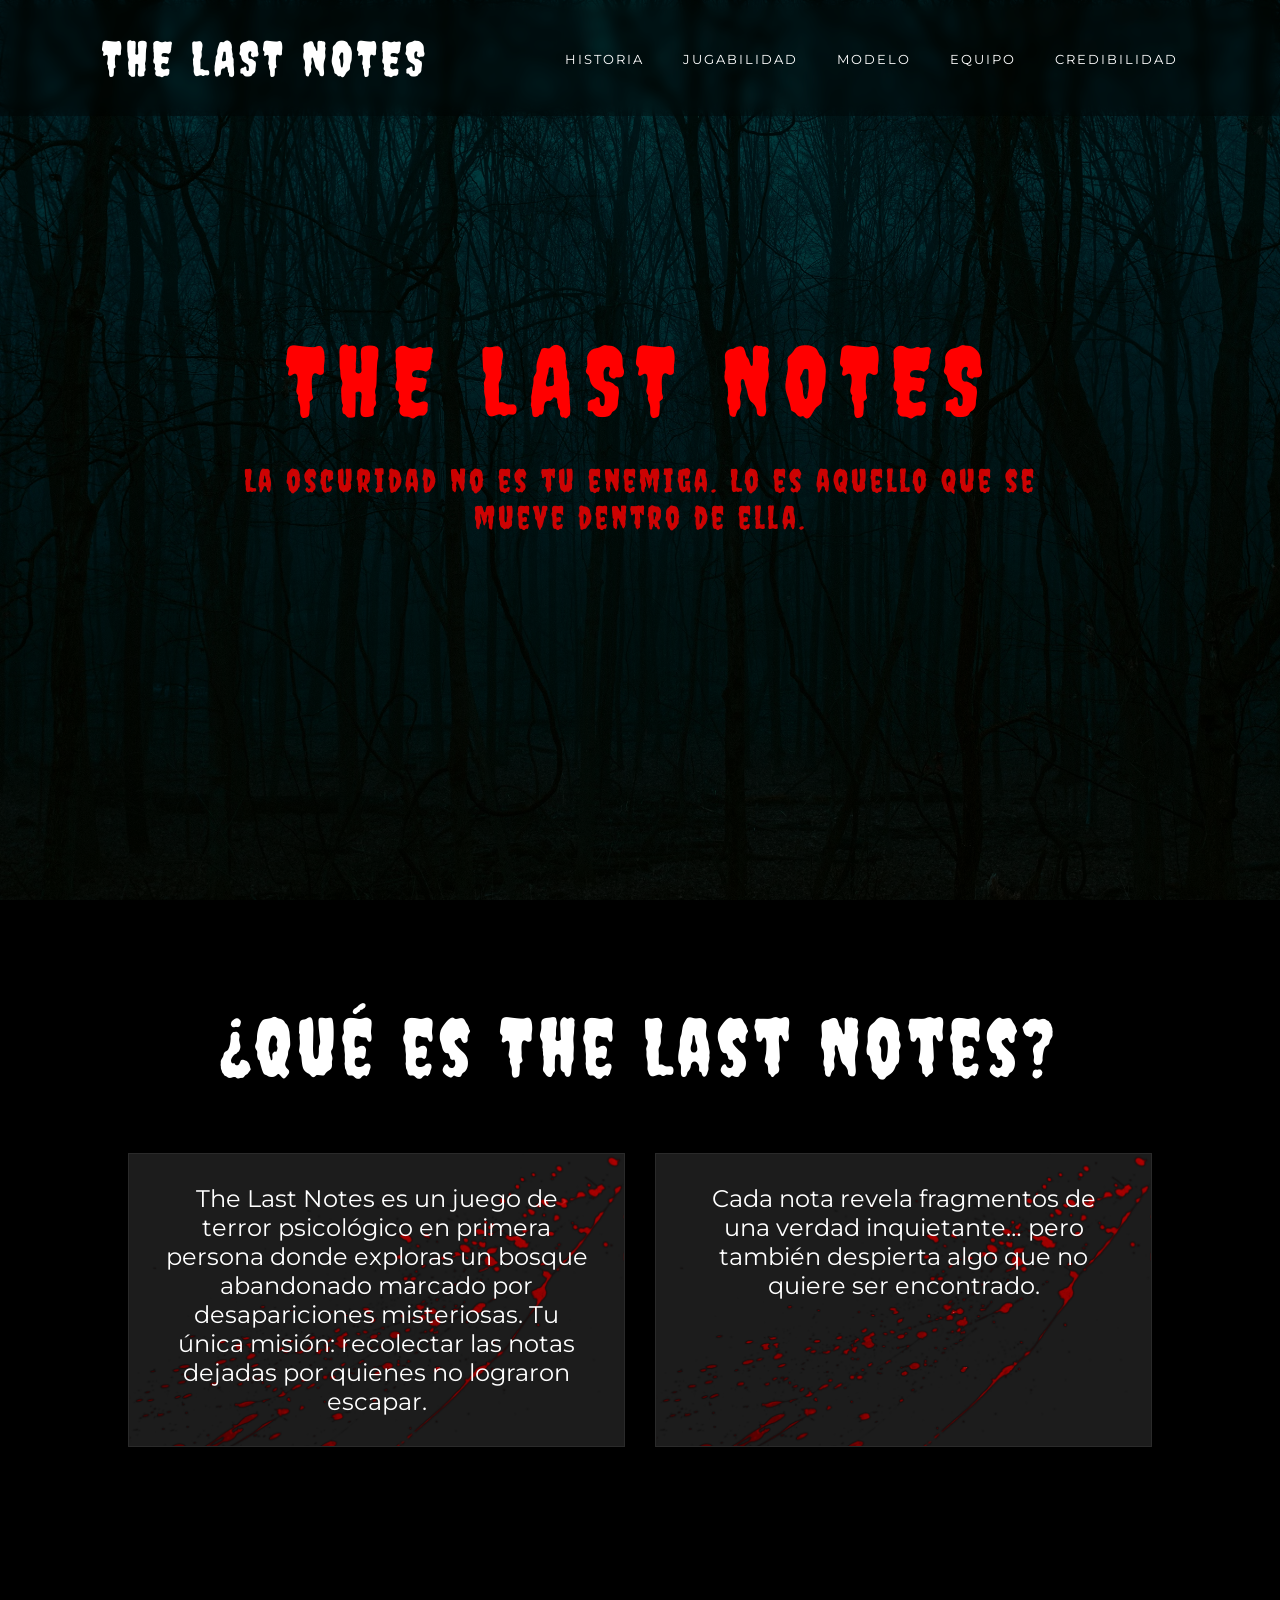
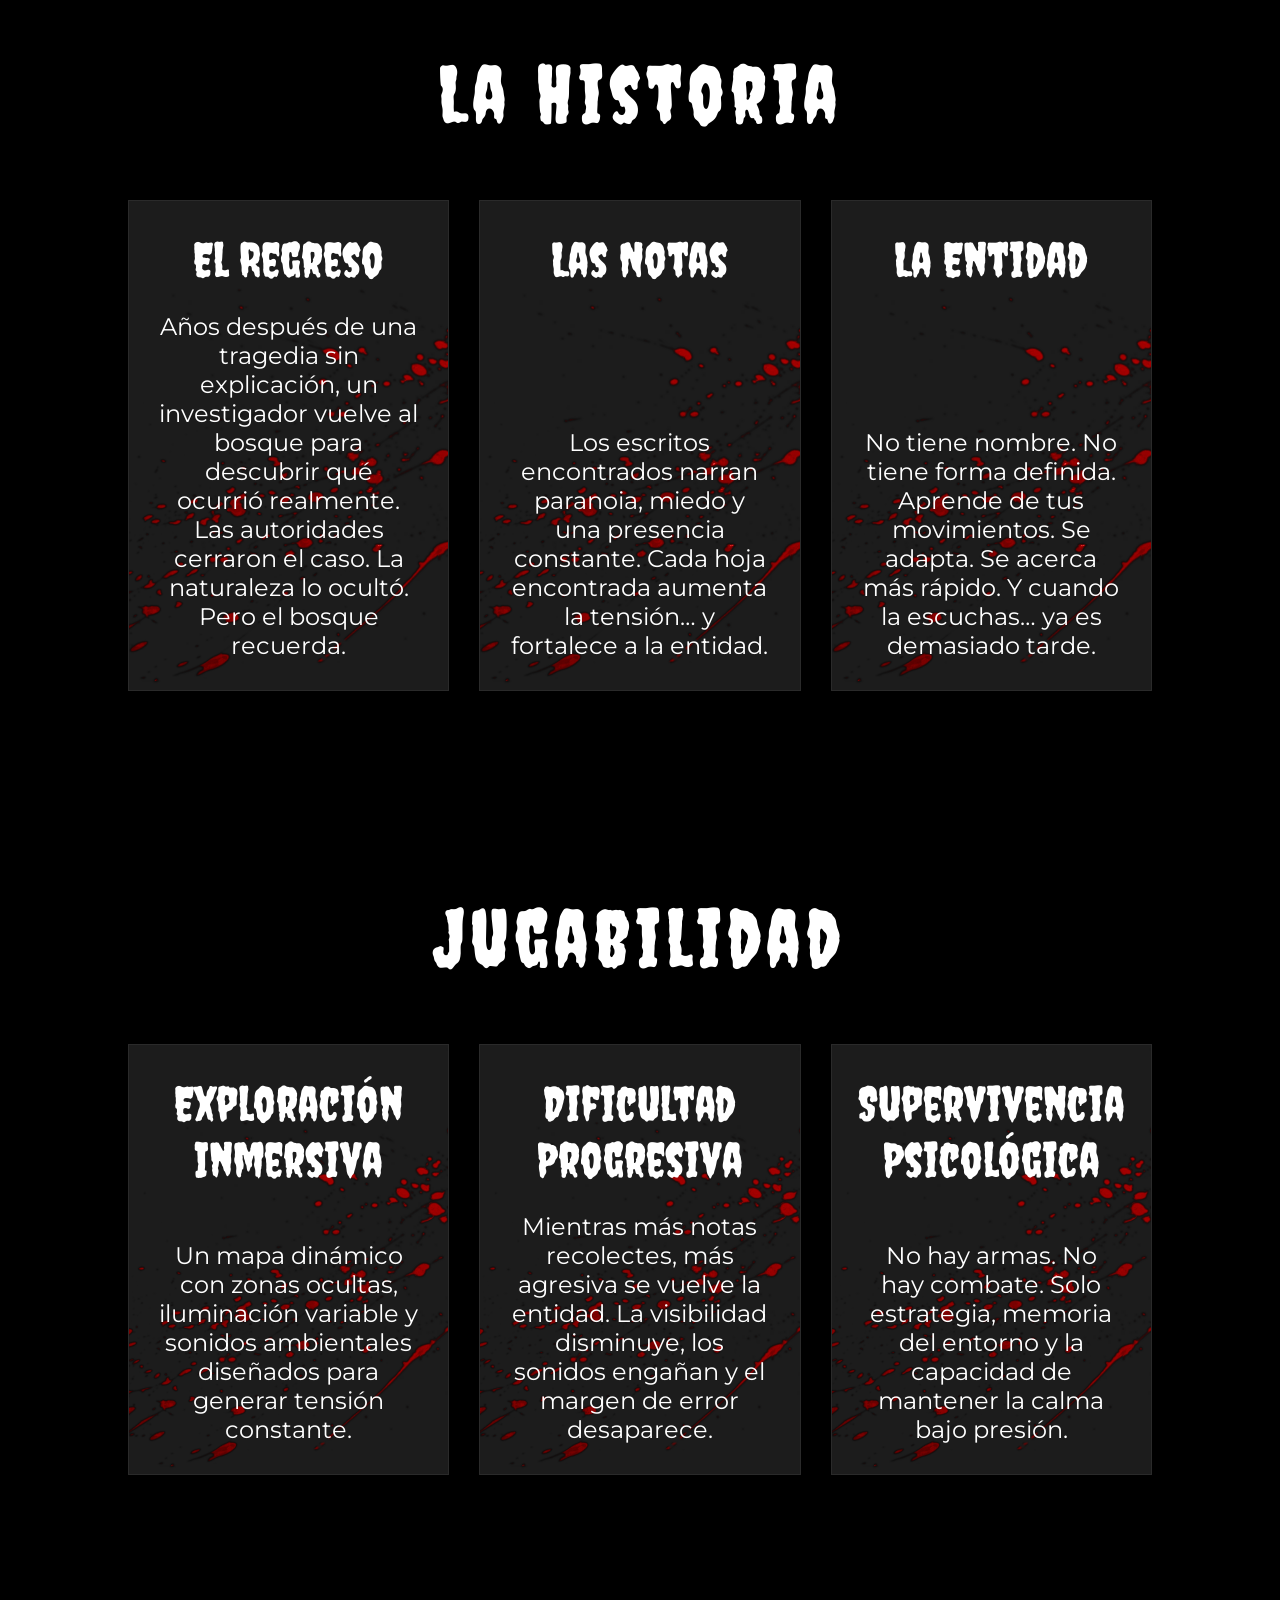
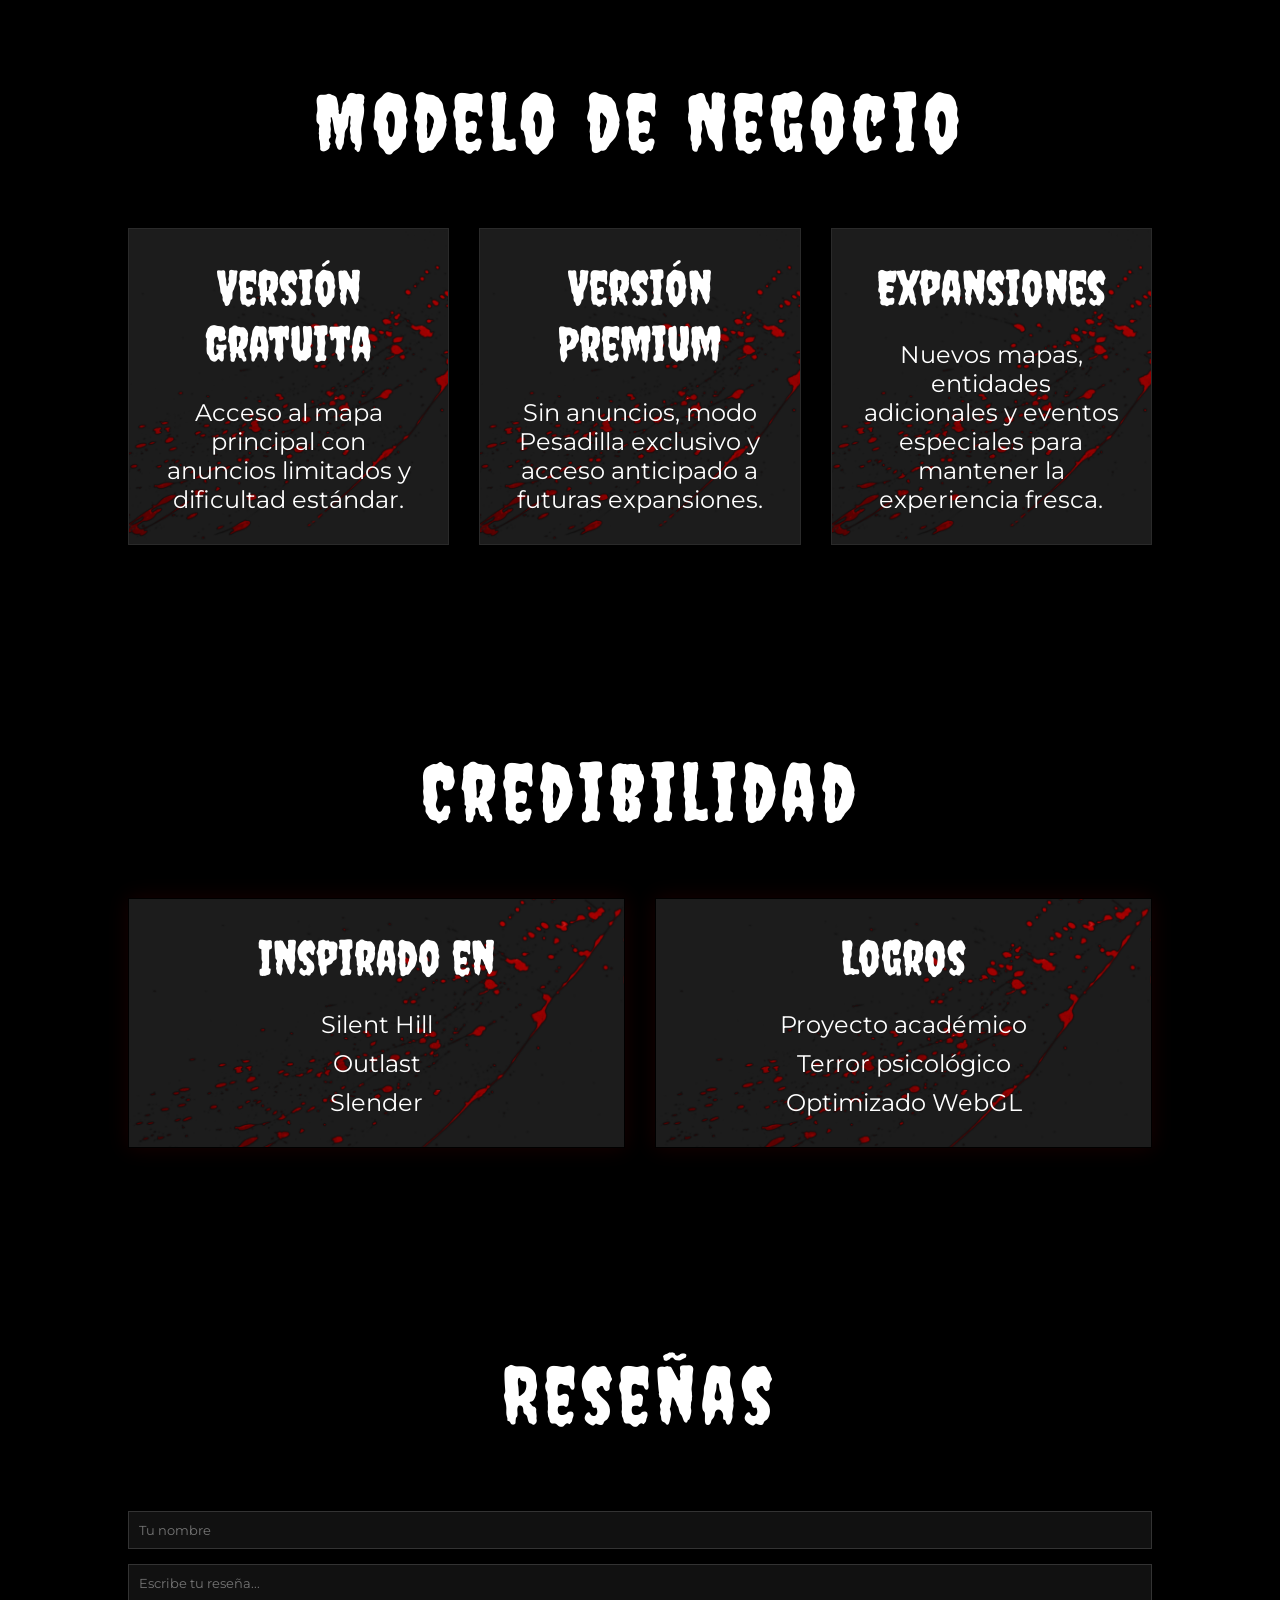
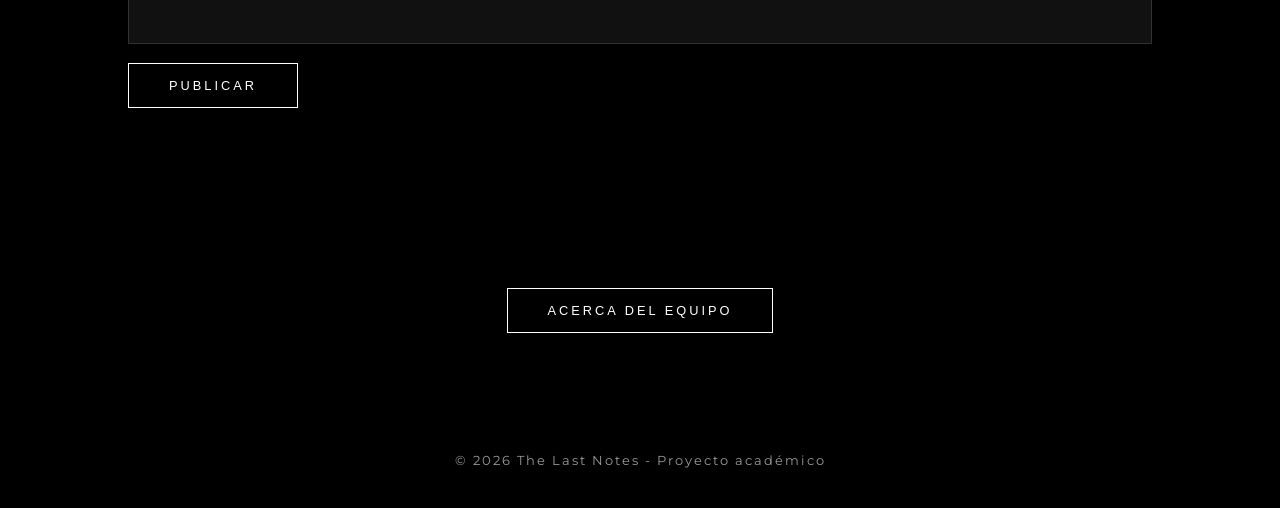
==== index.html @ f137c9f4 "Add files via upload" ====
<!DOCTYPE html>
<html lang="es">
<head>
    <meta charset="UTF-8">
    <title>The Last Notes</title>
    <meta name="viewport" content="width=device-width, initial-scale=1.0">

    <!-- Google Fonts -->
    <link href="https://fonts.googleapis.com/css2?family=Creepster&family=Montserrat:wght@300;400;700&display=swap" rel="stylesheet">

    <!-- CSS -->
    <link rel="stylesheet" href="styles.css">
</head>

<body>

<!-- NAVBAR -->
<nav class="navbar">
    <div class="logo">THE LAST NOTES</div>
    <div class="nav-links">
        <a href="#historia">Historia</a>
        <a href="#jugabilidad">Jugabilidad</a>
        <a href="#modelo">Modelo</a>
        <a href="about.html">Equipo</a>
        <a href="#credibilidad">Credibilidad</a>
    </div>
</nav>

<!-- HERO -->
<header class="hero">
    <div class="overlay"></div>
    <div class="hero-content">
        <h1>The Last Notes</h1>
        <p>La oscuridad no es tu enemiga. Lo es aquello que se mueve dentro de ella.</p>
    
    </div>
</header>

<!-- SECCIONES -->
<section>
    <h2>¿Qué es The Last Notes?</h2>
    <div class="cards">
        <div class="card">
            <p>The Last Notes es un juego de terror psicológico en primera persona 
                donde exploras un bosque abandonado marcado por desapariciones misteriosas. 
                Tu única misión: recolectar las notas dejadas por quienes no lograron escapar.</p>
        </div>
        <div class="card">
            <p>Cada nota revela fragmentos de una verdad inquietante… pero también despierta 
                algo que no quiere ser encontrado.
</p>
        </div>
    </div>
</section>

<section id="historia">
    <h2>La Historia</h2>
    <div class="cards">
        <div class="card">
            <h3>El Regreso</h3>
            <p>Años después de una tragedia sin explicación, un investigador vuelve al bosque 
                para descubrir qué ocurrió realmente. Las autoridades cerraron el caso. 
                La naturaleza lo ocultó. Pero el bosque recuerda.
</p>
        </div>
        <div class="card">
            <h3>Las Notas</h3>
            <p>Los escritos encontrados narran paranoia, miedo y una presencia constante. 
                Cada hoja encontrada aumenta la tensión… y fortalece a la entidad.
</p>
        </div>
        <div class="card">
            <h3>La Entidad</h3>
            <p>No tiene nombre. No tiene forma definida. Aprende de tus movimientos. 
                Se adapta. Se acerca más rápido. Y cuando la escuchas… ya es demasiado tarde.
</p>
        </div>
    </div>
</section>

<section id="jugabilidad">
    <h2>Jugabilidad</h2>
    <div class="cards">
        <div class="card">
            <h3>Exploración Inmersiva</h3>
            <p>
                Un mapa dinámico con zonas ocultas, iluminación variable y sonidos ambientales 
                diseñados para generar tensión constante.
            </p>
        </div>
        <div class="card">
            <h3>Dificultad Progresiva</h3>
            <p>
                Mientras más notas recolectes, más agresiva se vuelve la entidad. 
                La visibilidad disminuye, los sonidos engañan y el margen de error desaparece.
            </p>
        </div>
        <div class="card">
            <h3>Supervivencia Psicológica</h3>
            <p>
                No hay armas. No hay combate. Solo estrategia, memoria del entorno 
                y la capacidad de mantener la calma bajo presión.
            </p>
        </div>
    </div>
</section>

<section id="modelo">
    <h2>Modelo de Negocio</h2>
    <div class="cards">
        <div class="card"><h3>Versión Gratuita</h3> 
            <p>
                Acceso al mapa principal con anuncios limitados y dificultad estándar.
            </p>
</div>
        <div class="card"><h3>Versión Premium</h3>
             <p>
                Sin anuncios, modo Pesadilla exclusivo y acceso anticipado 
                a futuras expansiones.
            </p>
</div>
        <div class="card"><h3>Expansiones</h3> 
            <p>
                Nuevos mapas, entidades adicionales y eventos especiales 
                para mantener la experiencia fresca.
            </p>
</div>
    </div>
</section>

<section id="credibilidad">
    <h2>Credibilidad</h2>

    <div class="cards">
        <div class="card">
            <h3>Inspirado en</h3>
            <ul>
                <li>Silent Hill</li>
                <li>Outlast</li>
                <li>Slender</li>
            </ul>
        </div>

        <div class="card">
            <h3>Logros</h3>
            <ul>
                <li>Proyecto académico</li>
                <li>Terror psicológico</li>
                <li>Optimizado WebGL</li>
            </ul>
        </div>
    </div>
</section>
<section id="reviews-section">
    <h2>Reseñas</h2>

    <div class="reviews-box">

        <div id="reviews-container"></div>

        <input type="text" id="username" placeholder="Tu nombre">
        <textarea id="review-input" placeholder="Escribe tu reseña..."></textarea>

        <button onclick="addReview()" class="main-btn">
            Publicar
        </button>

    </div>
</section>

<!-- EQUIPO -->
<section class="team-btn-section">
    <a href="about.html">
        <button class="main-btn">Acerca del Equipo</button>
    </a>
</section>

<!-- FOOTER -->
<footer>
    © 2026 The Last Notes - Proyecto académico
</footer>

<!-- AUDIO -->
<audio id="bg-sound" loop>
    <source src="audio/SOUND.mp3" type="audio/mpeg">
</audio>

<!-- JS -->
<script>
/* SCROLL ANIMATION */
const cards = document.querySelectorAll('.card');

const observer = new IntersectionObserver(entries => {
    entries.forEach(entry => {
        if(entry.isIntersecting){
            entry.target.classList.add('show');
        } else {
            entry.target.classList.remove('show');
        }
    });
}, { threshold:0.2 });

cards.forEach(card => observer.observe(card));



/* AGREGAR RESEÑA */
function addReview(){
    const nameInput = document.getElementById("username");
    const reviewInput = document.getElementById("review-input");

    const name = nameInput.value.trim();
    const text = reviewInput.value.trim();

    if(name === "" || text === "") return;

    const review = { name, text };

    let reviews = JSON.parse(localStorage.getItem("reviews")) || [];
    reviews.push(review);
    localStorage.setItem("reviews", JSON.stringify(reviews));

    renderReviews();

    nameInput.value = "";
    reviewInput.value = "";
}

/* MOSTRAR RESEÑAS */
function renderReviews(){
    const container = document.getElementById("reviews-container");
    container.innerHTML = "";

    let reviews = JSON.parse(localStorage.getItem("reviews")) || [];

    reviews.forEach((review, index) => {
        const div = document.createElement("div");
        div.classList.add("review-item");

        div.innerHTML = `
            <p><strong>${review.name}:</strong> ${review.text}</p>
            <button onclick="deleteReview(${index})">Eliminar</button>
        `;

        container.appendChild(div);
    });
}

/* ELIMINAR */
function deleteReview(index){
    let reviews = JSON.parse(localStorage.getItem("reviews")) || [];

    reviews.splice(index, 1);

    localStorage.setItem("reviews", JSON.stringify(reviews));

    renderReviews();
}

/* CARGAR AL INICIO */
window.addEventListener("load", renderReviews);



</script>


</body>
</html>
---- styles.css ----
/* RESET */
*{
    margin:0;
    padding:0;
    box-sizing:border-box;
}

body{
    font-family: 'Montserrat', sans-serif;
    background:#000;
    color:#fff;
    overflow-x:hidden;
}

/* NAVBAR */
.navbar{
    position:fixed;
    width:100%;
    top:0;
    left:0;
    padding:30px 8%;
    display:flex;
    justify-content:space-between;
    align-items:center;
    z-index:1000;
    background:rgba(0,0,0,0.35);
    backdrop-filter: blur(6px);
}

.logo{
    font-family:'Creepster', cursive;
    font-size: 300%;
    letter-spacing:4px;
    color:#fff;
}


.nav-links a{
    margin-left:35px;
    text-decoration:none;
    color:#fff;
    font-size:0.8rem;
    letter-spacing:2px;
    text-transform:uppercase;
    transition:0.3s ease;
}

.nav-links a:hover{
    color:#ff0000;
}

/* HERO */
.hero{
    height:100vh;
    font-family:'Creepster', cursive;
    font: size 2.5rem;
    letter-spacing:4px;
    color:#ff0000;
    background:url("fondo.avif") center center / cover no-repeat;
    display:flex;
    justify-content:center;
    align-items:center;
    text-align:center;
    position:relative;
}


.overlay{
    position:absolute;
    width:100%;
    height:100%;
    background:rgba(0,0,0,0.7);
}

/* HERO CONTENT */
.hero-content{
    position:relative;
    z-index:2;
    max-width:900px;
    padding:0 20px;
    font-family:'Creepster', cursive;
}

.hero-content h1{
    font-size:600%;
    letter-spacing:12px;
    font-weight:300;
    text-transform:uppercase;
    margin-bottom:25px;
    
}


.hero-content p{
    font-size:200%;
    letter-spacing:3px;
    margin-bottom:40px;
    opacity:0.8;
}


/* BOTÓN */
.main-btn{
    padding:14px 40px;
    border:1px solid #fff;
    background:transparent;
    color:#fff;
    font-size:0.8rem;
    letter-spacing:3px;
    text-transform:uppercase;
    cursor:pointer;
    transition:0.4s ease;
}

.main-btn:hover{
    background:#ff0000;
    border-color:#ff0000;
}

/* SECCIONES */
section{
    padding:100px 10%;
    background:#000000;
    
}

section:nth-child(even){
     background:#000000;
}


section h2{
    text-align:center;
    margin-bottom:60px;
    font-size: 500%;
    letter-spacing:5px;
    font-weight:300;
    font-family:'Creepster', cursive;
    color: #ffffff;
}


/* CARDS */
.cards{
    display:grid;
    grid-template-columns:repeat(auto-fit,minmax(280px,1fr));
    gap:30px;
}


.card{
    background:#1c1c1c;
    padding:30px;
    border:1px solid #2a2a2a;
    display:flex;
    flex-direction:column;
    justify-content:space-between;
    align-items:center;
    text-align:center;
    min-height:250px;
    position:relative;

    /* IMAGEN DE FONDO */
    background-image:url("Blood-Drip-Stain-PNG-Photo.png");
    background-repeat:no-repeat;
    background-position:center;
    background-size:cover;

    /* ANIMACIÓN */
    opacity:0;
    transform:translateY(60px);
    transition:all 0.8s ease;
}
.card p{
    display:flex;
    justify-content:space-between;
    align-items:center;
    height:auto;
    font: 200px;
    font-size: 150%;
    text-align: center;
}


.card.show{
    opacity:1;
    transform:translateY(0);
}

.card:hover{
    border-color:#ff0000; /* 🔥 borde rojo completo */
    box-shadow:0 0 25px rgb(255, 0, 0);
    transform:translateY(-10px);
}


.card h3{
    margin-bottom:15px;
    font-weight:400;
    font-family:'Creepster', cursive;
    text-align:center;
    font-size: 300%;

}


.card{
    display:flex;
    flex-direction:column;
    justify-content:space-between; /* 🔥 separa arriba y abajo */
    align-items:center;
    text-align:center;
    min-height:250px;
    position: relative;
    z-index: 2;
    opacity:0;
    transform:translateY(60px);
    transition:all 0.8s ease;
}
.card ul{
    list-style:none;
    padding:0;
    margin:0;

    display:flex;
    flex-direction:column;

    justify-content:center;   /* 🔥 centra vertical */
    align-items:center;       /* 🔥 centra horizontal */

    height:100%; /* importante para que tome toda la card */
    gap:10px;
}

.card ul li{
    font-size: 150%;
    text-align:center; /* centra texto */
}


/* BOTÓN EQUIPO */
.team-btn-section{
    text-align:center;
    padding:80px 0;
}

/* TEXTAREA (reseñas) */
#review-input{
    width:100%;
    height:80px;
    margin:15px 0;
    padding:10px;
    background:#111;
    border:1px solid #333;
    color:#fff;
    resize:none;
    font-family:'Montserrat', sans-serif;
    transition:0.3s ease;
}

#review-input:focus{
    outline:none;
    border-color:#ff0000;
    box-shadow:0 0 10px rgba(255,0,0,0.3);
}

/* CONTENEDOR DE RESEÑAS */

.review-item{
    display:flex;                 /* 🔥 clave */
    justify-content:space-between;
    align-items:center;
    gap:10px;

    margin-bottom:10px;
    padding:10px;
    background:#111;
    border-left:2px solid #ff0000;
}

/* TEXTO */
.review-item p{
    margin:0;
    font-size:0.9rem;
    flex:1; /* ocupa todo el espacio */
}

/* BOTÓN ELIMINAR */
.review-item button{
    background:transparent;
    border:1px solid #ff0000;
    color:#fff;
    cursor:pointer;
    padding:5px 10px;
    transition:0.3s;
    white-space:nowrap; /* evita que se baje */
}

.review-item button:hover{
    background:#ff0000;
}


#reviews-container p{
    font-size:0.85rem;
    margin-bottom:10px;
    opacity:0.8;
    border-left:2px solid #ff0000;
    padding-left:10px;
}

/* BOTÓN dentro de card */
.card .main-btn{
    margin-top:10px;
    width:100%;
}

/* AJUSTE GENERAL PARA QUE TODO SE ALINEE BONITO */
.card{
    gap:10px;
}
#credibilidad .card{
    border-color:#000000;
    box-shadow:0 0 20px rgba(255,0,0,0.1);
    
}
#credibilidad .card:hover{
    border-color:#ff0000; /* 🔥 borde rojo completo */
    box-shadow:0 0 25px rgb(255, 0, 0);
    transform:translateY(-10px);
}
/* INPUT DE NOMBRE */
#username{
    width:100%;
    padding:10px;
    margin-top:10px;
    background:#111;
    border:1px solid #333;
    color:#fff;
    font-family:'Montserrat', sans-serif;
}

#username:focus{
    outline:none;
    border-color:#ff0000;
    box-shadow:0 0 10px rgba(255,0,0,0.3);
}

/* RESEÑAS PRO */
.review-item{
    margin-bottom:10px;
    padding:10px;
    background:#111;
    border-left:2px solid #ff0000;
    text-align:left;
}

.review-item button{
    margin-top:5px;
    background:transparent;
    border:1px solid #ff0000;
    color:#fff;
    cursor:pointer;
    padding:5px 10px;
    transition:0.3s;
}

.review-item button:hover{
    background:#ff0000;
}

/* FOOTER */
footer{
    text-align:center;
    padding:40px;
    background:#000;
    font-size:0.8rem;
    letter-spacing:2px;
    opacity:0.6;
}
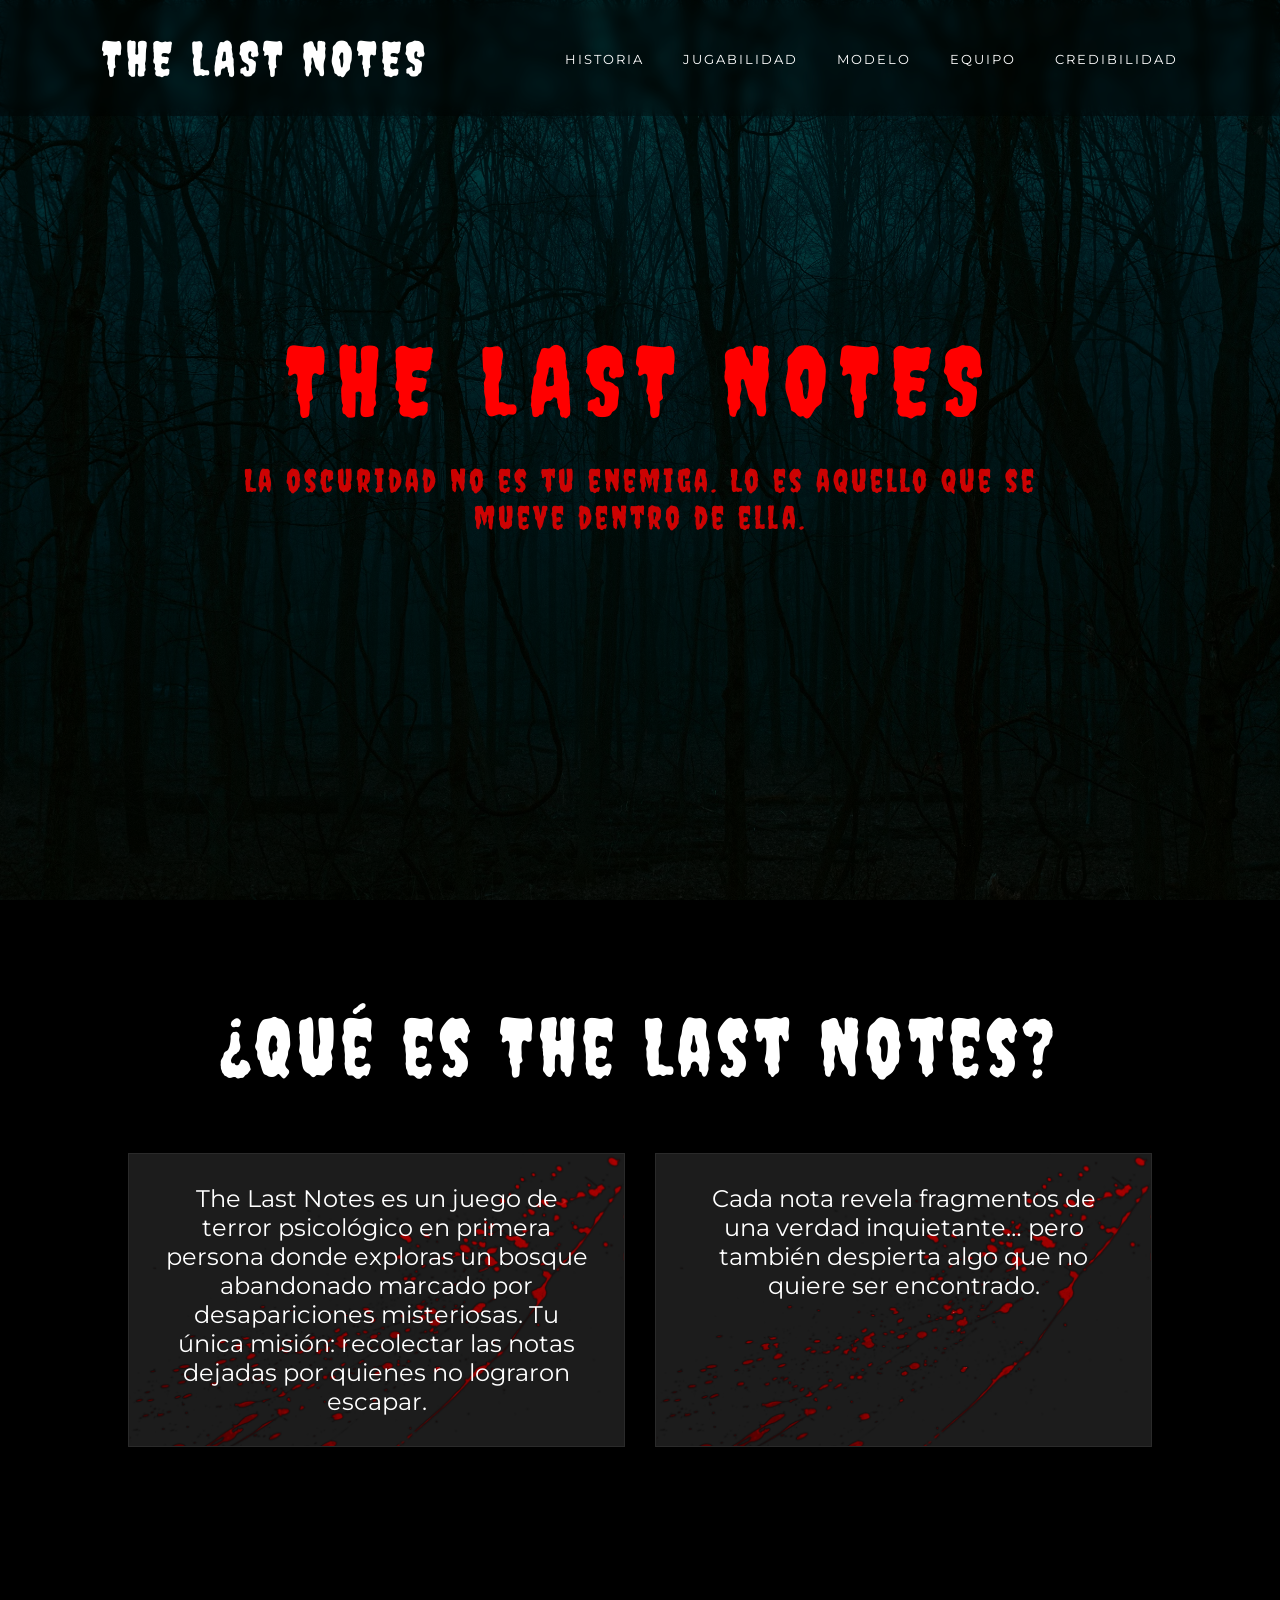
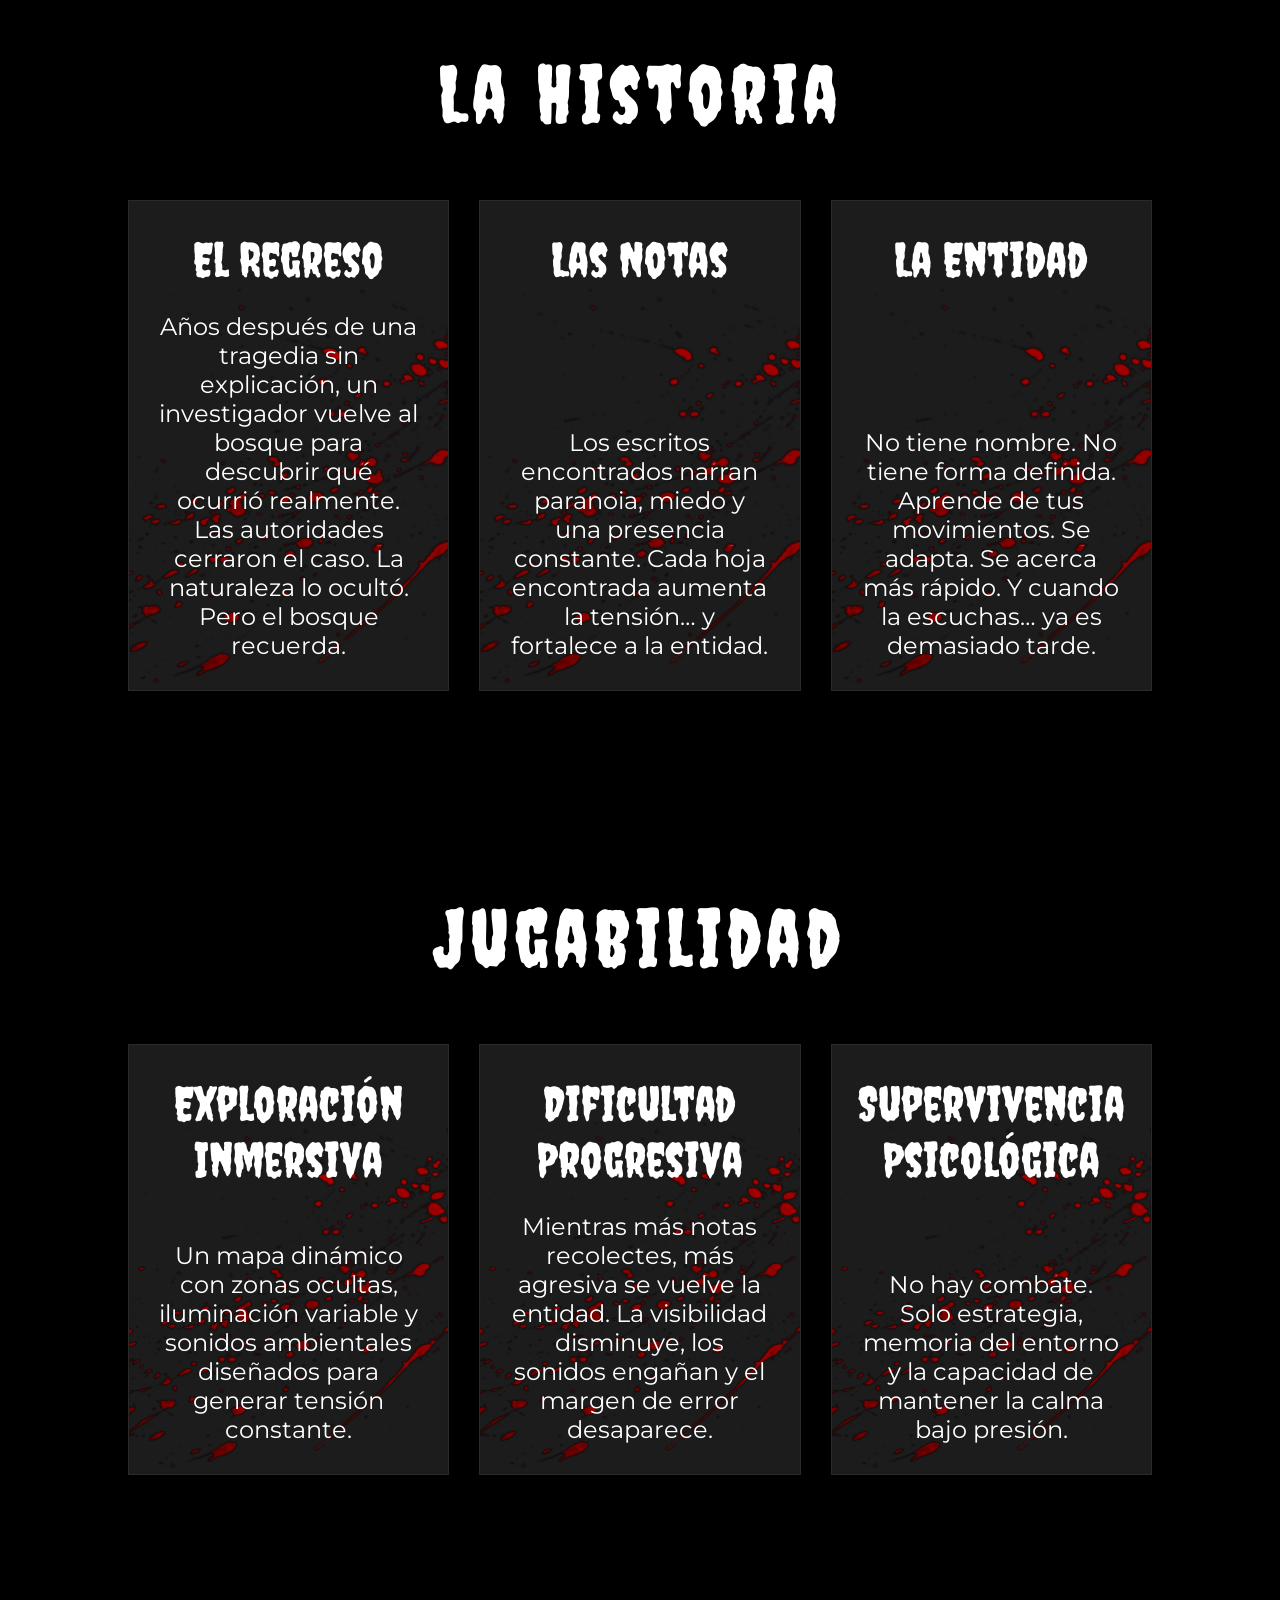
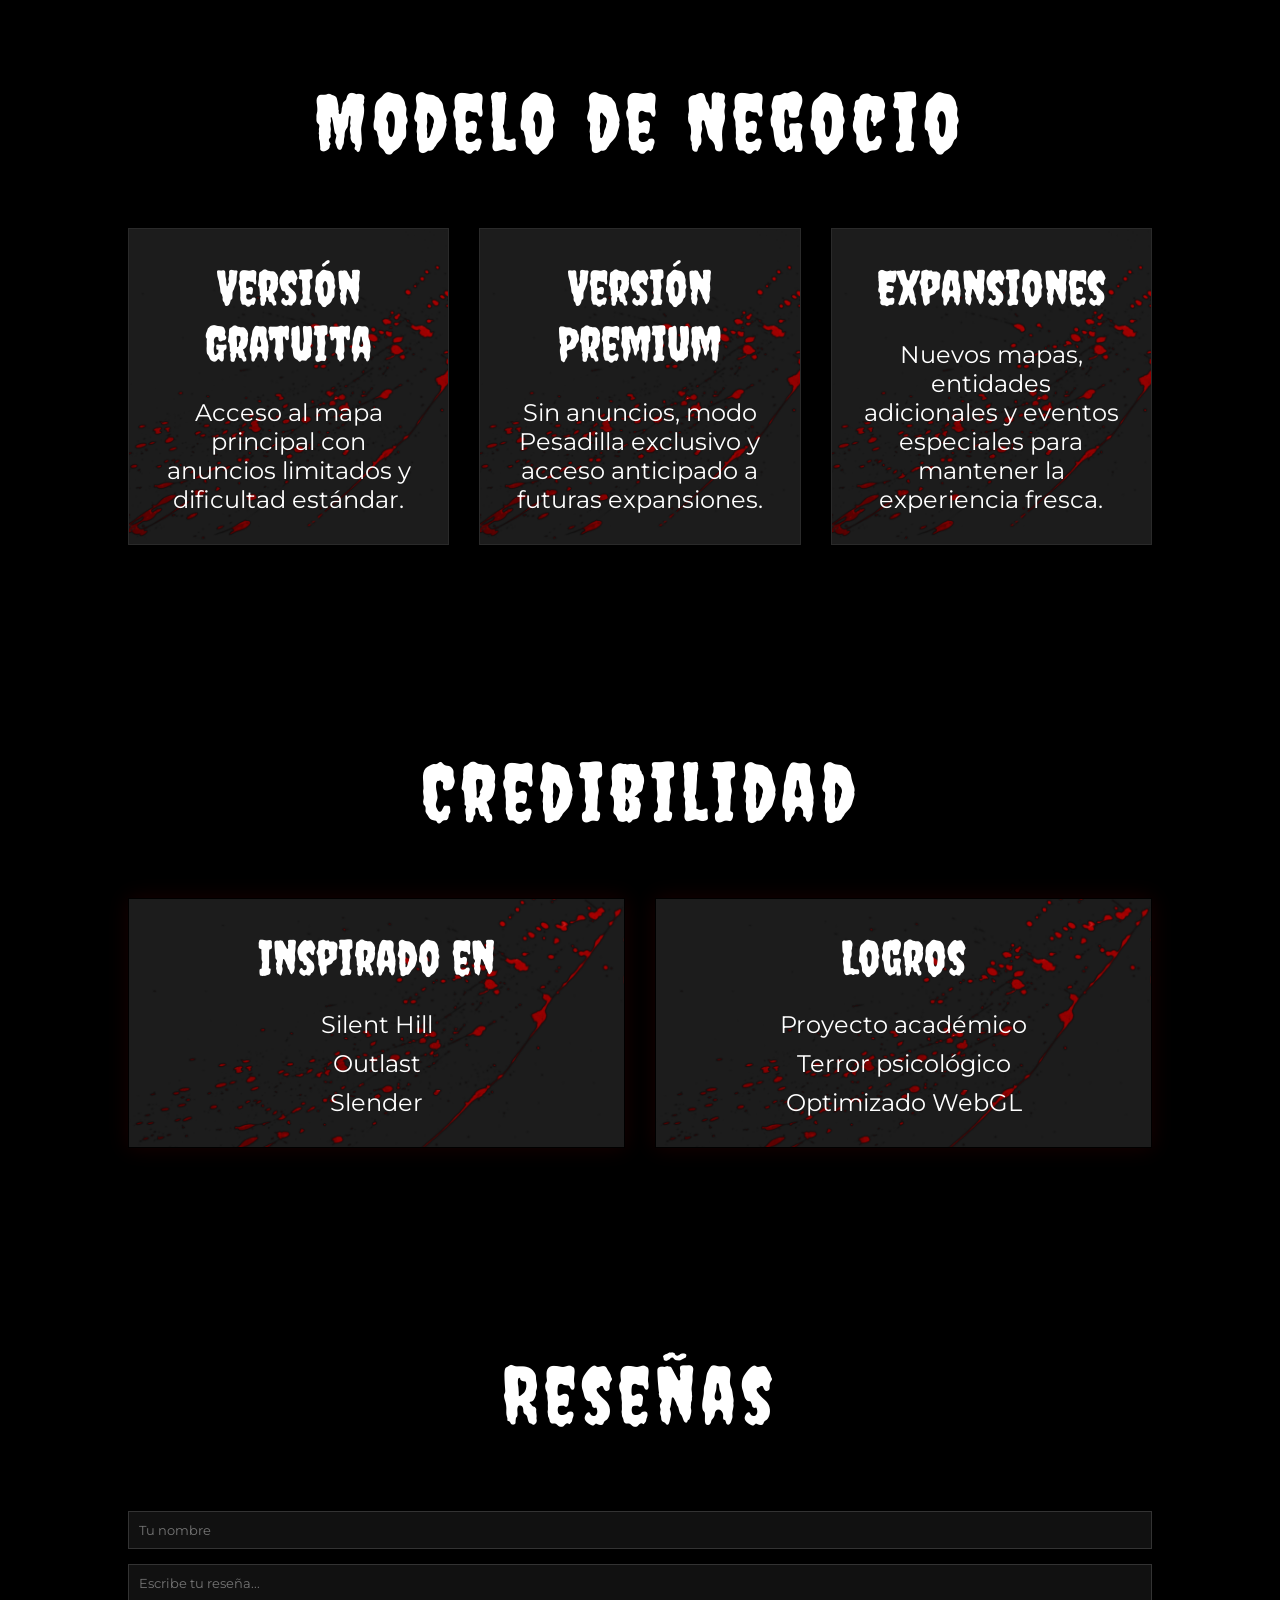
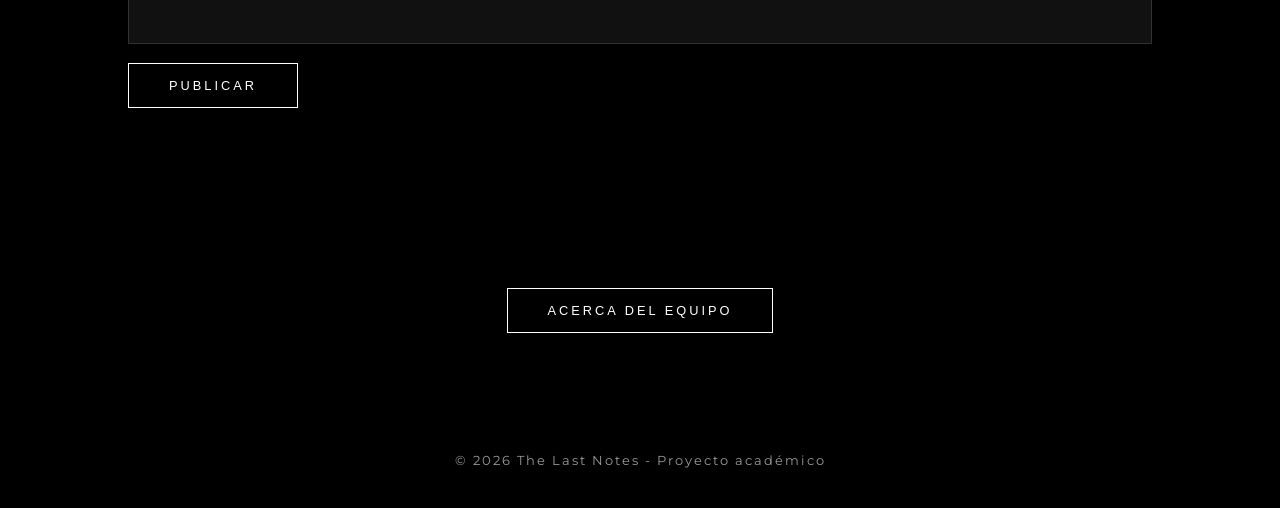
==== commit a198b01f: "Fix HTML formatting and structure" ====
--- a/index.html
+++ b/index.html
@@ -98,7 +98,7 @@
         <div class="card">
             <h3>Supervivencia Psicológica</h3>
             <p>
-                No hay armas. No hay combate. Solo estrategia, memoria del entorno 
+                No hay combate. Solo estrategia, memoria del entorno 
                 y la capacidad de mantener la calma bajo presión.
             </p>
         </div>
@@ -266,4 +266,4 @@
 
 
 </body>
-</html>+</html>
